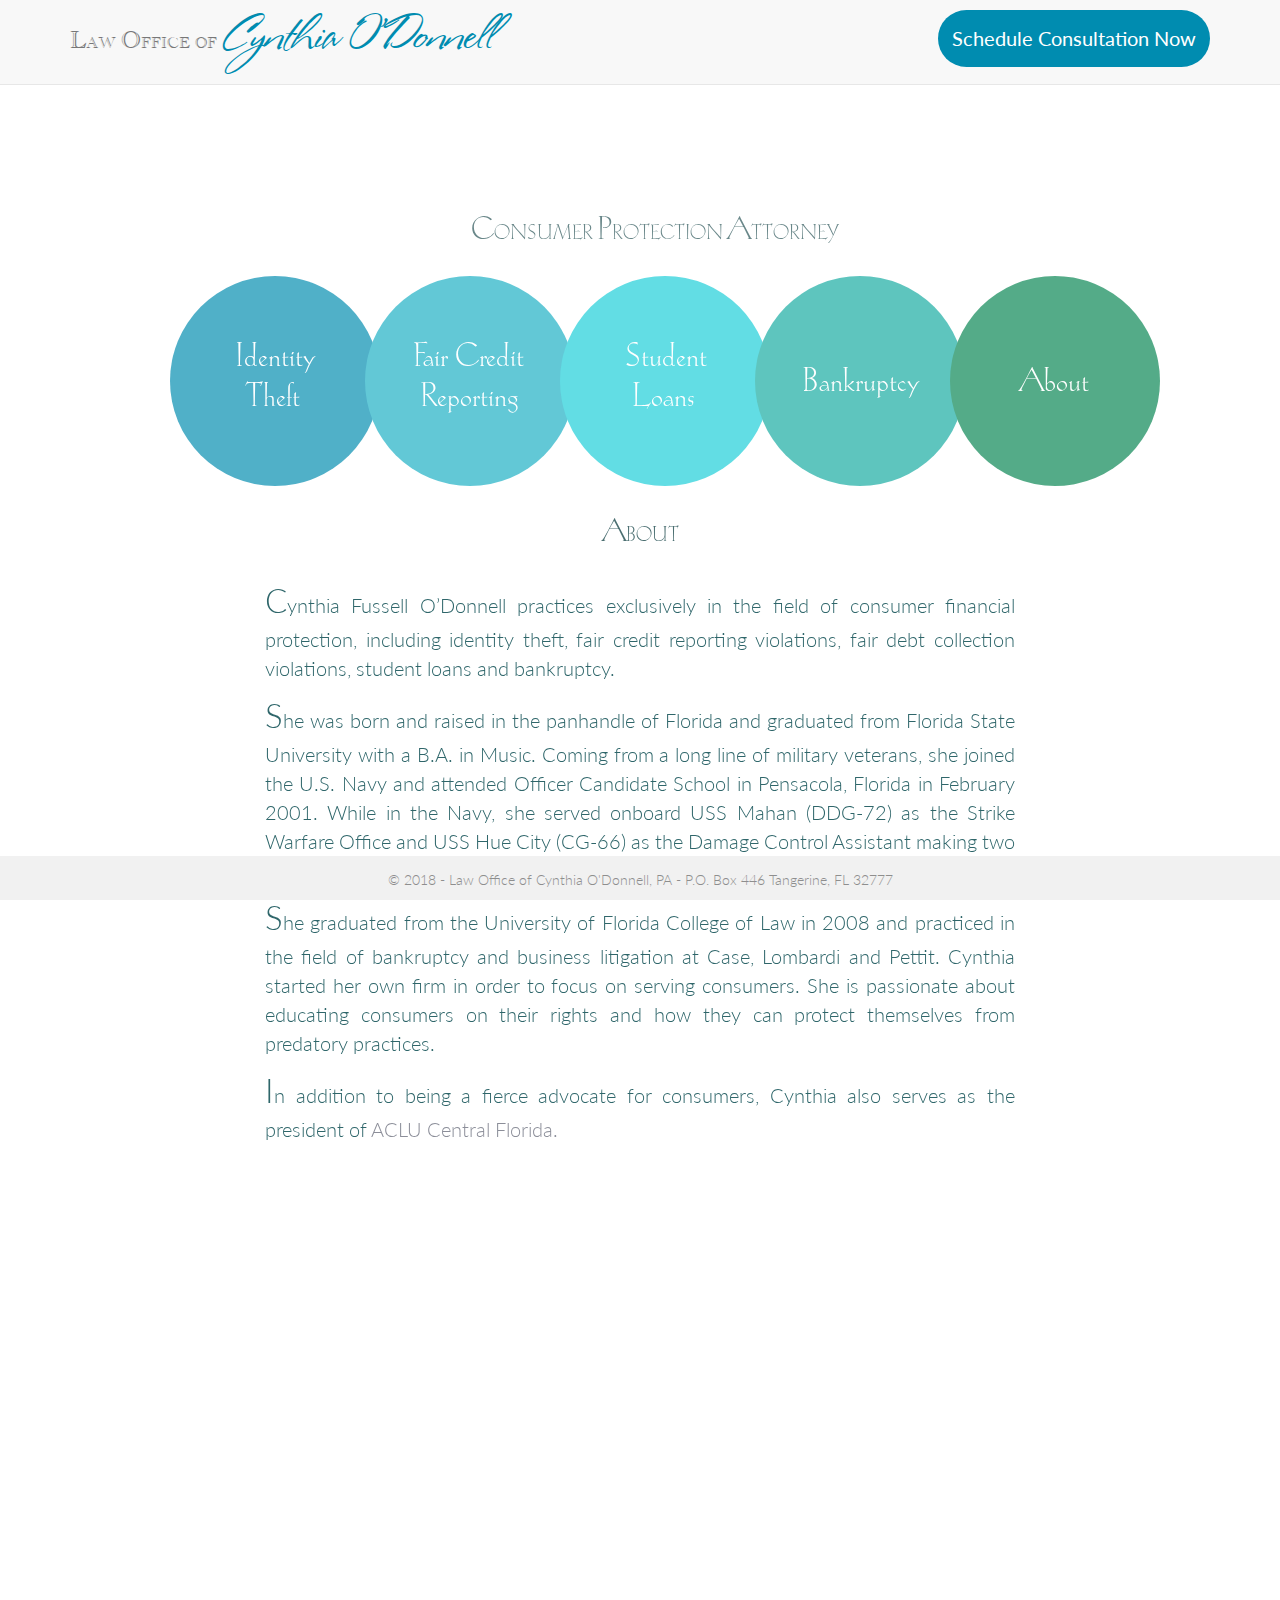
==== about.html @ 40fabce9 "remove centered schedule button on all pages" ====
<!DOCTYPE html>
<html>
  <head>
    <meta charset='utf-8'>
    <meta name='viewport' content='width=device-width, initial-scale=1'>
    <link rel='stylesheet' href='css/bootstrap.min.css'>
    <script src='js/jQuery.js'></script>
    <script src="js/bootstrap.min.js"></script>
    <script src='js/resumeBuilder.js'></script>
    <!--Google font for my name, footer and standard text-->
    <link href='https://fonts.googleapis.com/css?family=Lato:300,400|Montez' rel='stylesheet' type='text/css'>
    <link rel='stylesheet' href='css/style.css' type='text/css'></link>
    <link rel='shortcut icon' href='images/favicon.ico'/>
    <title>Law Office of Cynthia O'Donnell - Consumer Protection Attorney</title>
  </head>
    <body>
<!--HEADER-->

    <!-- Fixed navbar -->

    <nav class="navbar navbar-default navbar-fixed-top navbar-height">
      <div class="container">
        <div class="navbar-header">
          <button type="button" class="navbar-toggle collapsed" data-toggle="collapse" data-target="#navbar" aria-expanded="false" aria-controls="navbar">
            <span class="sr-only">Toggle navigation</span>
            <span class="icon-bar"></span>
            <span class="icon-bar"></span>
            <span class="icon-bar"></span>
          </button>
          <a class="navbar-brand" href="./index.html">
            <div class="logo">
            <p><span class="lawOffice"><span class="first">L</span>aw <span class="first">O</span>ffice of </span> <span class="name analgous-color"> Cynthia O'Donnell</span></p>
            </div>
          </a>
        </div>
        <!-- <div id="navbar" class="navbar-collapse collapse">
          <ul class="nav navbar-nav navbar-right">
            <li class="dropdown"><a class="dropdown-toggle" data-toggle="dropdown">Practice Areas
              <span class="caret"></span></a>
              <ul class="dropdown-menu">
                <li><a href="./identity.html">Identity Theft</a></li>
                <li><a href="./fcra.html">Fair Credit Reporting</a></li>
                <li><a href="./student.html">Student Loans</a></li>
                <li><a href="./bankruptcy.html">Bankruptcy</a></li>
              </ul>
            </li>
            <li><a href="./faq.html">FAQ</a></li>
            <li><a href="./about.html">About</a></li>
          </ul>
        </div> --><!--/.nav-collapse -->
                <a href="./contact.html"><button id="contact-btn" class="btn">Schedule Consultation Now</button></a>
      </div>
    </nav>
<!-- FCRA -->
      <div id="about" class="container main hidden">
        <div class="text-center">

<!--Home view-->
      <div id="home" class='main text-center hidden'>
        <div class="container">
          <h4 class="contrasting1-color caps"><span class="first">C</span>onsumer <span class="first">P</span>rotection <span class="first">A</span>ttorney</h4>
        </div>
        <div class="container spacer"></div>

<!-- Large Circles -->

        <div id="large-circles" class="container svg-container">
          <ul class='svg'>
            <li>
              <a href="./identity.html"><svg id="first-circle" class="primary" width="210" height="210">
                <circle cx="105" cy="105" r="105"></circle>
                <text x="65" y="90" width="300" height="150">Identity</text>
                <text x="75" y="130" width="300" height="150">Theft</text>
              </svg></a>
            </li>
            <li>
              <a href="./fcra.html"><svg id="second-circle" class="gray" width="210" height="210">
                <circle cx="105" cy="105" r="105"></circle>
                <text x="48" y="90" width="300" height="150">Fair Credit</text>
                <text x="55" y="130" width="300" height="150">Reporting</text>
              </svg></a>
            </li> 
            <li>
              <a href="./student.html"><svg id="third-circle" class="analgous" width="210" height="210">
                <circle cx="105" cy="105" r="105"></circle>
                <text x="65" y="90" width="300" height="150">Student</text>
                <text x="72" y="130" width="300" height="150">Loans</text>
              </svg></a>
            </li>
            <li>
              <a href="./bankruptcy.html"><svg id="fourth-circle" class="primary" width="210" height="210">
                <circle cx="105" cy="105" r="105"></circle>
                <text x="47" y="115" width="300" height="150">Bankruptcy</text>
              </svg></a>
            </li>
            <li about-circle="About">
              <a href="./about.html"><svg id="fifth-circle" class="primary" width="210" height="210">
                <circle cx="105" cy="105" r="105"></circle>
                <text x="69" y="115" width="300" height="150">About</text>
              </svg></a>
            </li>
          </ul>
        </div>

<!-- Small Circles -->

        <div id="small-circles" class="container svg-container">
          <ul class='svg'>
            <li>
              <a href="./identity.html"><svg id="first-circle" class="primary" width="180" height="180">
                <circle cx="90" cy="90" r="90"></circle>
                <text x="55" y="80" width="300" height="150">Identity</text>
                <text x="65" y="120" width="300" height="150">Theft</text>
              </svg></a>
            </li>
            <li>
              <a href="./fcra.html"><svg id="second-circle" class="gray" width="180" height="180">
                <circle cx="90" cy="90" r="90"></circle>
                <text x="35" y="80" width="300" height="150">Fair Credit</text>
                <text x="40" y="120" width="300" height="150">Reporting</text>
              </svg></a>
            </li> 
            <li>
              <a href="./student.html"><svg id="third-circle" class="analgous" width="180" height="180">
                <circle cx="90" cy="90" r="90"></circle>
                <text x="50" y="80" width="300" height="150">Student</text>
                <text x="60" y="120" width="300" height="150">Loans</text>
              </svg></a>
            </li>
            <li>
              <a href="./bankruptcy.html"><svg id="fourth-circle-circle" class="primary" width="180" height="180">
                <circle cx="90" cy="90" r="90"></circle>
                <text x="32" y="100" width="300" height="150">Bankruptcy</text>
              </svg></a>
            </li>
            <li about-circle="About">
              <a href="./about.html"><svg id="fifth-circle" class="primary" width="180" height="180">
                <circle cx="90" cy="90" r="90"></circle>
                <text x="55" y="100" width="300" height="150">About</text>
              </svg></a>
            </li>
          </ul>
        </div>
      </div>
        <h4 class="contrasting1-color text-center"><span class="first">A</span>bout</h4>
        <div class="container spacer"></div>
        <div class="row">
          <div class="col-md-2"></div>
          <div class="col-md-8 main-font text-justify">
            <p><span class="first">C</span>ynthia Fussell O’Donnell practices exclusively in the field of consumer financial protection, including identity theft, fair credit reporting violations, fair debt collection violations, student loans and bankruptcy. </p>
            <p><span class="first">S</span>he was born and raised in the panhandle of Florida and graduated from Florida State University with a B.A. in Music. Coming from a long line of military veterans, she joined the U.S. Navy and attended Officer Candidate School in Pensacola, Florida in February 2001. While in the Navy, she served onboard USS Mahan (DDG-72) as the Strike Warfare Office and USS Hue City (CG-66) as the Damage Control Assistant making two deployments in support of Operation Enduring Freedom and Operation Iraqi Freedom.</p>
            <p><span class="first">S</span>he graduated from the University of Florida College of Law in 2008 and practiced in the field of  bankruptcy and business litigation at Case, Lombardi and Pettit. Cynthia started her own firm in order to focus on serving consumers.  She is passionate about educating consumers on their rights and how they can protect themselves from predatory practices. </p>
            <p><span class="first">I</span>n addition to being a fierce advocate for consumers, Cynthia also serves as the president of <a href="https://central.aclufl.org/" target="_blank">ACLU Central Florida.
            </p>
          </div>
        </div>
      </div>
      <div class="end-spacer"></div>
<!--FOOTER-->
    <footer id="footer" class="footer text-center">
      <div class="container">
        <p class="text-muted">&copy; 2018 - Law Office of Cynthia O'Donnell, PA - P.O. Box 446 Tangerine, FL 32777</p>
      </div>
    </footer>
  </body>
</html>
---- css/style.css ----
@font-face {
	font-family: "Stephanie Marie";
	src: url('fonts/StephanieMarie.ttf') format('truetype');
}

@font-face {
	font-family: "Parisian";
	src: url('fonts/Parisian.ttf') format('truetype');
}

@font-face {
	font-family: "Kuenstler 165";
	src: url('fonts/Kuenstler165.otf');
}

@font-face {
	font-family: "Academy Engraved";
	src: url('fonts/AcademyEngraved.ttf');
}

.lawOffice {
	font-family: "Academy Engraved";
	text-transform: uppercase;
	font-size: 0.9em;
}
.first {
	font-size: 1.6em;
}

.navbar-height {
	height: 85px;
}

/* General styling */

div.hidden
{
    display: none
}

body {
	font-family: 'Lato', sans-serif;
	font-size: 1.7em;
	font-weight: 300;
	/*color: white;*/
}

.main-font {
	color: #04474c;
	font-size: 1.2em;
}

.name.analgous-color {
	font-family: "Stephanie Marie", Montez;
	display: inline;
	font-size: 2.5em;
	line-height: 1.1;
}

h4.contrasting1-color {
	font-family: "Kuenstler 165";
	color: #265154;
	text-transform: uppercase;
	font-size:1.2em;
}

h3 {
	font-family: "Kuenstler 165";
	color: #265154;
	text-transform: uppercase;
	font-size: 0.9em;
}

h1, h2, a {
	color: #747784;
}

h2 {
	font-size: 2.2em;
}

li {
	display: inline-block;
	list-style : none;
}

text {
	font-size: 2em;
	fill: white;
	font-family: "Kuenstler 165";
}


#student-loans {
	fill: #027390;
}
#small-circles {
	display: none;
}
.navbar.container {
	padding:10px;
}
.primary-color {
	color: #03bbc5;
}
.contrasting-1-color {
	color: #002b2e;
}
.contrasting-2-color {
	color: #646464;
}
.analgous-color {
	color: #008cb0;
}
.muted-color {
	color: #777;
}
#student-loans {
	fill: #027390
}
/* Header */

.logo {
	position: absolute;
	max-width: 50%;
}

#navbar > ul {
	padding-top: 10px;
}

header {
	padding: -5px;
	color: #002b2e;
}

header h4 {
	padding-bottom: 10px;
}

header .row {
	margin-left: 0;
}

#contact-btn {
	font-size: 1.2em; 
	float:right; 
	margin-top:10px; 
	padding: 13px; 
	border-radius: 50px;
}

/* Main */

.main, .page {
	border-top: 80px;
}

.spacer {
	height: 20px;
}
.end-spacer {
	height: 1000px;
}

/* SVGs */

svg {
	display: inline-block;
	/*border: 30px;*/
}

.primary {
	fill: #03bbc5; /* logo */
}

.contrasting-1 {
	fill: #002b2e; /* job */
}

.contrasting-2 {
	fill: #646464; /* links */
}

.analgous {
	fill: #1792ab; /* my name, app names */
}

.muted {
	fill: #999; /* featured */
}

.gray {
	fill: #4b4b4b; /* gray svg */
}

.main {
	margin-top: 100px;
}
.main ul li{
	margin-left: -20px;
}

#first-circle {
	fill: #008cb0;
}

#second-circle {
	fill: #1bb0c5;
}

#third-circle {

	fill: #1bced8;
}

#fourth-circle {
	
	fill: #16aba2;
}

#fifth-circle {
	fill: #088652;
}

#first-circle:hover {
	fill: #8A8A8A;
}

#second-circle:hover {
	fill: #8A8A8A;
}

#third-circle:hover {
	fill: #8A8A8A;
}

#fourth-circle:hover {
	fill: #8A8A8A;
}

#fifth-circle:hover {
	fill: #8A8A8A;
}

.oC::before {
	margin-bottom: 0;
	padding-bottom: 0;
}
.oC {
	padding: 5px 5px 0 5px;
}

.heading {
	border-bottom: 2px solid #eee;
}

/* Footer */

#footer {
   font-size: .8em;
   position:fixed;
   left:0px;
   bottom:0px;
   width:100%;
   background:#eee;
}

footer {
	padding-top: 15px;
	color: black;
	clear: both;
}

button {
	color: white;
	background-color: #008cb0;
	border: #eee;
	font-size: 1.5em;
}

.btn:hover {
	background-color: #26B2D6;
	color: white;
}

.btn:focus {
	outline: none;
}

ul.dropdown-menu > li {
	display: block;
	background-color: #f8f8f8 75%;
    width:170px;
}
li.dropdown {
	background-color: #f8f8f8;
    border-color: #e7e7e7;
	width:170px;
}
ul.nav.navbar-nav > li {
	background-color: #f8f8f8;
    width: 170px;
}

/* Media Queries */

@media screen and (max-width: 1200px) {
	.programming-col h1 {
		font-size: 3em;
	}
}

@media screen and (max-width: 1000px) {
	#large-circles {
		display: none;
	}
	#small-circles {
		display: block;
	}
}

@media screen and (max-width: 880px) {
	.lawOffice {
		font-size: 0.7em;
	}
	.first {
		font-size: 1.2em;
	}

	.navbar-height {
		height: 75px;
	}
	.name.analgous-color {
		font-size: 2.1em;
	}
	.logo {
		max-width: 75%;
	}
	h4.contrasting1-color {
		font-size:1em;
	}
}

@media screen and (max-width: 460px){
	.lawOffice {
		font-size: 0.6em;
	}
	.first {
		font-size: 1.1em;
	}
	.name.analgous-color {
		font-size: 1.9em;
	}
}

@media screen and (max-width: 420px){
	.name.analgous-color {
		font-size: 1.5em;
	}
}

@media screen and (max-width: 1000px) {
	.main ul li{
		margin-bottom: -20px;
	}
	.contact-list {
		text-align: center;
	}
}
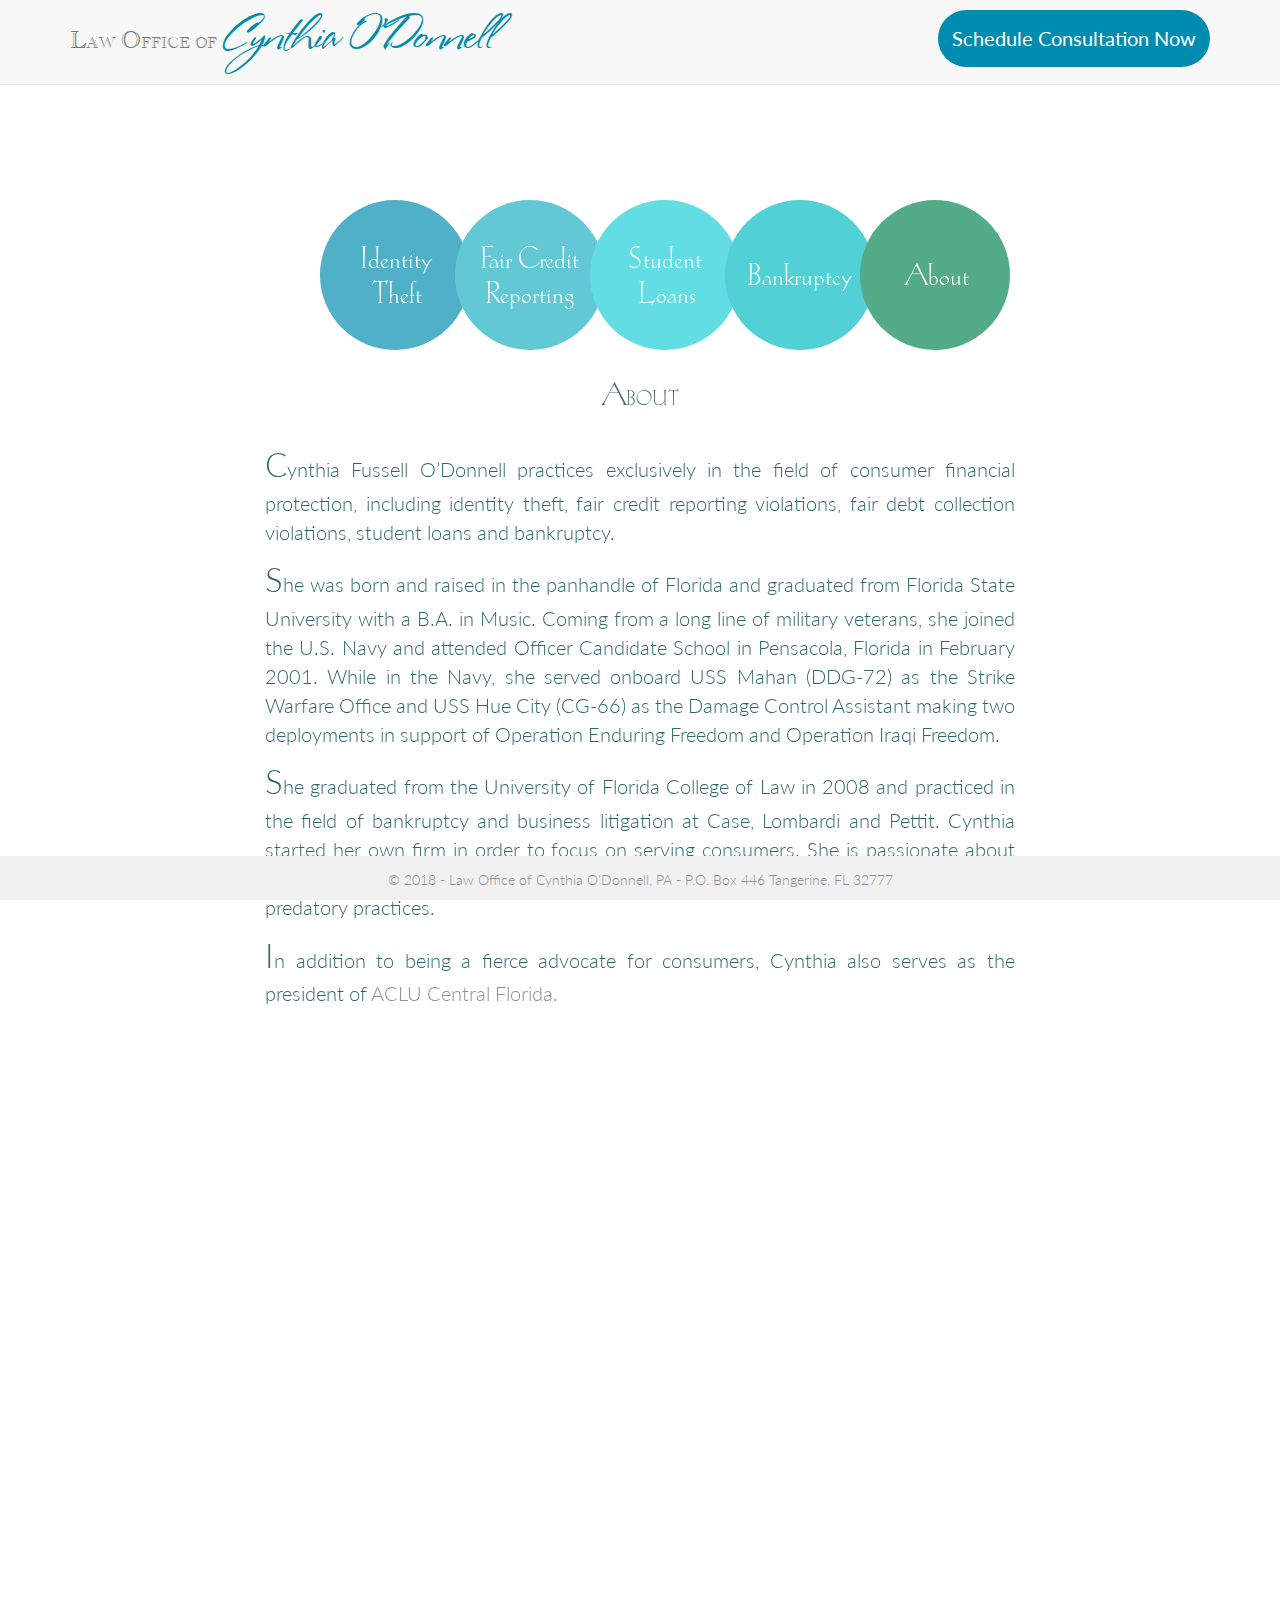
==== commit 8ae0715f: "resize circles on secondary pages" ====
--- a/about.html
+++ b/about.html
@@ -57,46 +57,40 @@
 
 <!--Home view-->
       <div id="home" class='main text-center hidden'>
-        <div class="container">
-          <h4 class="contrasting1-color caps"><span class="first">C</span>onsumer <span class="first">P</span>rotection <span class="first">A</span>ttorney</h4>
-        </div>
-        <div class="container spacer"></div>
-
 <!-- Large Circles -->
-
         <div id="large-circles" class="container svg-container">
           <ul class='svg'>
             <li>
-              <a href="./identity.html"><svg id="first-circle" class="primary" width="210" height="210">
-                <circle cx="105" cy="105" r="105"></circle>
-                <text x="65" y="90" width="300" height="150">Identity</text>
-                <text x="75" y="130" width="300" height="150">Theft</text>
+              <a href="./identity.html"><svg id="first-circle" class="primary" width="150" height="150">
+                <circle cx="75" cy="75" r="75"></circle>
+                <text class="smallCircles" x="40" y="68">Identity</text>
+                <text class="smallCircles" x="52" y="103">Theft</text>
               </svg></a>
             </li>
             <li>
-              <a href="./fcra.html"><svg id="second-circle" class="gray" width="210" height="210">
-                <circle cx="105" cy="105" r="105"></circle>
-                <text x="48" y="90" width="300" height="150">Fair Credit</text>
-                <text x="55" y="130" width="300" height="150">Reporting</text>
+              <a href="./fcra.html"><svg id="second-circle" class="gray" width="150" height="150">
+                <circle cx="75" cy="75" r="75"></circle>
+                <text class="smallCircles" x="25" y="68">Fair Credit</text>
+                <text class="smallCircles" x="30" y="103">Reporting</text>
               </svg></a>
             </li> 
             <li>
-              <a href="./student.html"><svg id="third-circle" class="analgous" width="210" height="210">
-                <circle cx="105" cy="105" r="105"></circle>
-                <text x="65" y="90" width="300" height="150">Student</text>
-                <text x="72" y="130" width="300" height="150">Loans</text>
+              <a href="./student.html"><svg id="third-circle" class="analgous" width="150" height="150">
+                <circle cx="75" cy="75" r="75"></circle>
+                <text class="smallCircles" x="38" y=68 width="300" height="150">Student</text>
+                <text class="smallCircles" x="48" y="103" width="300" height="150">Loans</text>
               </svg></a>
             </li>
             <li>
-              <a href="./bankruptcy.html"><svg id="fourth-circle" class="primary" width="210" height="210">
-                <circle cx="105" cy="105" r="105"></circle>
-                <text x="47" y="115" width="300" height="150">Bankruptcy</text>
+              <a href="./bankruptcy.html"><svg id="fourth-circle-circle" class="primary" width="150" height="150">
+                <circle cx="75" cy="75" r="75"></circle>
+                <text class="smallCircles" x="22" y="85">Bankruptcy</text>
               </svg></a>
             </li>
             <li about-circle="About">
-              <a href="./about.html"><svg id="fifth-circle" class="primary" width="210" height="210">
-                <circle cx="105" cy="105" r="105"></circle>
-                <text x="69" y="115" width="300" height="150">About</text>
+              <a href="./about.html"><svg id="fifth-circle" class="primary" width="150" height="150">
+                <circle cx="75" cy="75" r="75"></circle>
+                <text class="smallCircles" x="45" y="85">About</text>
               </svg></a>
             </li>
           </ul>
@@ -107,36 +101,36 @@
         <div id="small-circles" class="container svg-container">
           <ul class='svg'>
             <li>
-              <a href="./identity.html"><svg id="first-circle" class="primary" width="180" height="180">
-                <circle cx="90" cy="90" r="90"></circle>
-                <text x="55" y="80" width="300" height="150">Identity</text>
-                <text x="65" y="120" width="300" height="150">Theft</text>
+              <a href="./identity.html"><svg id="first-circle" class="primary" width="150" height="150">
+                <circle cx="75" cy="75" r="75"></circle>
+                <text class="smallCircles" x="40" y="68">Identity</text>
+                <text class="smallCircles" x="52" y="103">Theft</text>
               </svg></a>
             </li>
             <li>
-              <a href="./fcra.html"><svg id="second-circle" class="gray" width="180" height="180">
-                <circle cx="90" cy="90" r="90"></circle>
-                <text x="35" y="80" width="300" height="150">Fair Credit</text>
-                <text x="40" y="120" width="300" height="150">Reporting</text>
+              <a href="./fcra.html"><svg id="second-circle" class="gray" width="150" height="150">
+                <circle cx="75" cy="75" r="75"></circle>
+                <text class="smallCircles" x="25" y="68">Fair Credit</text>
+                <text class="smallCircles" x="30" y="103">Reporting</text>
               </svg></a>
             </li> 
             <li>
-              <a href="./student.html"><svg id="third-circle" class="analgous" width="180" height="180">
-                <circle cx="90" cy="90" r="90"></circle>
-                <text x="50" y="80" width="300" height="150">Student</text>
-                <text x="60" y="120" width="300" height="150">Loans</text>
+              <a href="./student.html"><svg id="third-circle" class="analgous" width="150" height="150">
+                <circle cx="75" cy="75" r="75"></circle>
+                <text class="smallCircles" x="38" y=68 width="300" height="150">Student</text>
+                <text class="smallCircles" x="48" y="103" width="300" height="150">Loans</text>
               </svg></a>
             </li>
             <li>
-              <a href="./bankruptcy.html"><svg id="fourth-circle-circle" class="primary" width="180" height="180">
-                <circle cx="90" cy="90" r="90"></circle>
-                <text x="32" y="100" width="300" height="150">Bankruptcy</text>
+              <a href="./bankruptcy.html"><svg id="fourth-circle-circle" class="primary" width="150" height="150">
+                <circle cx="75" cy="75" r="75"></circle>
+                <text class="smallCircles" x="22" y="85">Bankruptcy</text>
               </svg></a>
             </li>
             <li about-circle="About">
-              <a href="./about.html"><svg id="fifth-circle" class="primary" width="180" height="180">
-                <circle cx="90" cy="90" r="90"></circle>
-                <text x="55" y="100" width="300" height="150">About</text>
+              <a href="./about.html"><svg id="fifth-circle" class="primary" width="150" height="150">
+                <circle cx="75" cy="75" r="75"></circle>
+                <text class="smallCircles" x="45" y="85">About</text>
               </svg></a>
             </li>
           </ul>
--- a/css/style.css
+++ b/css/style.css
@@ -88,6 +88,10 @@
 	font-size: 2em;
 	fill: white;
 	font-family: "Kuenstler 165";
+}
+
+text.smallCircles {
+	font-size: 1.8em;
 }
 
 
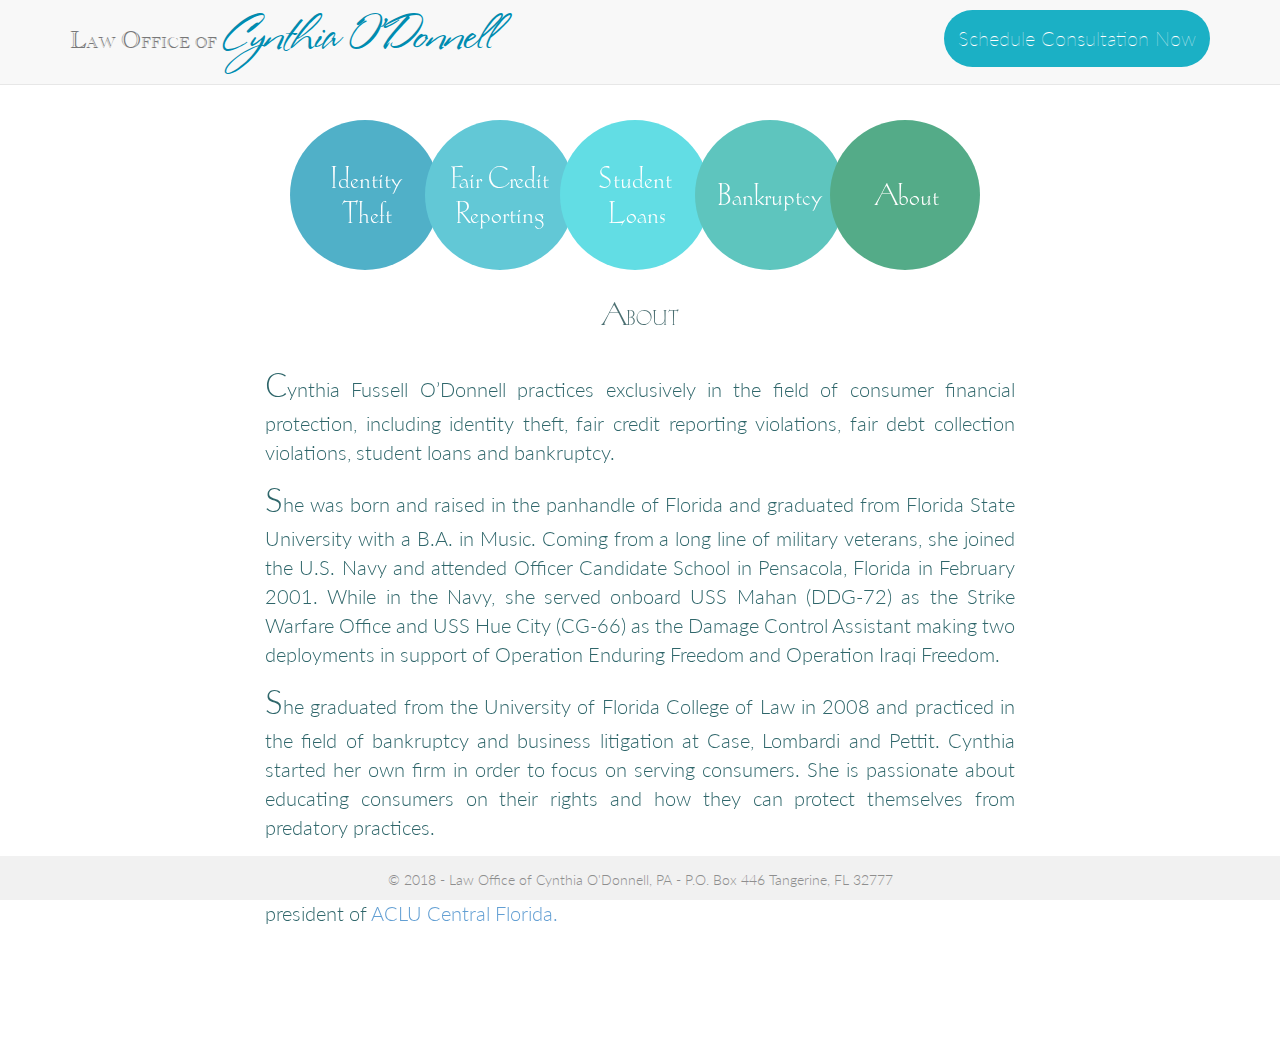
==== commit c8b5aa9e: "refactor css and add small screen consultation button" ====
--- a/about.html
+++ b/about.html
@@ -21,34 +21,13 @@
     <nav class="navbar navbar-default navbar-fixed-top navbar-height">
       <div class="container">
         <div class="navbar-header">
-          <button type="button" class="navbar-toggle collapsed" data-toggle="collapse" data-target="#navbar" aria-expanded="false" aria-controls="navbar">
-            <span class="sr-only">Toggle navigation</span>
-            <span class="icon-bar"></span>
-            <span class="icon-bar"></span>
-            <span class="icon-bar"></span>
-          </button>
           <a class="navbar-brand" href="./index.html">
             <div class="logo">
-            <p><span class="lawOffice"><span class="first">L</span>aw <span class="first">O</span>ffice of </span> <span class="name analgous-color"> Cynthia O'Donnell</span></p>
+            <p><span class="lawOffice"><span class="first">L</span>aw <span class="first">O</span>ffice of </span> <span class="name"> Cynthia O'Donnell</span></p>
             </div>
           </a>
         </div>
-        <!-- <div id="navbar" class="navbar-collapse collapse">
-          <ul class="nav navbar-nav navbar-right">
-            <li class="dropdown"><a class="dropdown-toggle" data-toggle="dropdown">Practice Areas
-              <span class="caret"></span></a>
-              <ul class="dropdown-menu">
-                <li><a href="./identity.html">Identity Theft</a></li>
-                <li><a href="./fcra.html">Fair Credit Reporting</a></li>
-                <li><a href="./student.html">Student Loans</a></li>
-                <li><a href="./bankruptcy.html">Bankruptcy</a></li>
-              </ul>
-            </li>
-            <li><a href="./faq.html">FAQ</a></li>
-            <li><a href="./about.html">About</a></li>
-          </ul>
-        </div> --><!--/.nav-collapse -->
-                <a href="./contact.html"><button id="contact-btn" class="btn">Schedule Consultation Now</button></a>
+        <a href="./contact.html"><button id="contact-btn" class="btn">Schedule Consultation Now</button></a>
       </div>
     </nav>
 <!-- FCRA -->
@@ -58,7 +37,8 @@
 <!--Home view-->
       <div id="home" class='main text-center hidden'>
 <!-- Large Circles -->
-        <div id="large-circles" class="container svg-container">
+        <a href="./contact.html"><button id="small-contact" class="btn">Schedule Consultation Now</button></a>
+        <div id="large-circles" class="container svg-container secondary-page-circles">
           <ul class='svg'>
             <li>
               <a href="./identity.html"><svg id="first-circle" class="primary" width="150" height="150">
@@ -82,7 +62,7 @@
               </svg></a>
             </li>
             <li>
-              <a href="./bankruptcy.html"><svg id="fourth-circle-circle" class="primary" width="150" height="150">
+              <a href="./bankruptcy.html"><svg id="fourth-circle" class="primary" width="150" height="150">
                 <circle cx="75" cy="75" r="75"></circle>
                 <text class="smallCircles" x="22" y="85">Bankruptcy</text>
               </svg></a>
@@ -100,7 +80,7 @@
 
         <div id="small-circles" class="container svg-container">
           <ul class='svg'>
-            <li>
+            <li class="">
               <a href="./identity.html"><svg id="first-circle" class="primary" width="150" height="150">
                 <circle cx="75" cy="75" r="75"></circle>
                 <text class="smallCircles" x="40" y="68">Identity</text>
@@ -122,7 +102,7 @@
               </svg></a>
             </li>
             <li>
-              <a href="./bankruptcy.html"><svg id="fourth-circle-circle" class="primary" width="150" height="150">
+              <a href="./bankruptcy.html"><svg id="fourth-circle" class="primary" width="150" height="150">
                 <circle cx="75" cy="75" r="75"></circle>
                 <text class="smallCircles" x="22" y="85">Bankruptcy</text>
               </svg></a>
--- a/css/style.css
+++ b/css/style.css
@@ -1,3 +1,5 @@
+/* Fonts */
+
 @font-face {
 	font-family: "Stephanie Marie";
 	src: url('fonts/StephanieMarie.ttf') format('truetype');
@@ -18,192 +20,147 @@
 	src: url('fonts/AcademyEngraved.ttf');
 }
 
-.lawOffice {
-	font-family: "Academy Engraved";
-	text-transform: uppercase;
-	font-size: 0.9em;
-}
-.first {
-	font-size: 1.6em;
-}
+/* Nav Bar */
 
 .navbar-height {
 	height: 85px;
 }
 
-/* General styling */
-
-div.hidden
-{
-    display: none
-}
-
-body {
-	font-family: 'Lato', sans-serif;
-	font-size: 1.7em;
-	font-weight: 300;
-	/*color: white;*/
-}
-
-.main-font {
-	color: #04474c;
-	font-size: 1.2em;
-}
-
-.name.analgous-color {
-	font-family: "Stephanie Marie", Montez;
-	display: inline;
-	font-size: 2.5em;
-	line-height: 1.1;
-}
-
-h4.contrasting1-color {
-	font-family: "Kuenstler 165";
-	color: #265154;
-	text-transform: uppercase;
-	font-size:1.2em;
-}
-
-h3 {
-	font-family: "Kuenstler 165";
-	color: #265154;
-	text-transform: uppercase;
-	font-size: 0.9em;
-}
-
-h1, h2, a {
-	color: #747784;
-}
-
-h2 {
-	font-size: 2.2em;
-}
-
-li {
-	display: inline-block;
-	list-style : none;
-}
-
-text {
-	font-size: 2em;
-	fill: white;
-	font-family: "Kuenstler 165";
-}
-
-text.smallCircles {
-	font-size: 1.8em;
-}
-
-
-#student-loans {
-	fill: #027390;
-}
-#small-circles {
-	display: none;
-}
 .navbar.container {
 	padding:10px;
 }
-.primary-color {
-	color: #03bbc5;
-}
-.contrasting-1-color {
-	color: #002b2e;
-}
-.contrasting-2-color {
-	color: #646464;
-}
-.analgous-color {
-	color: #008cb0;
-}
-.muted-color {
-	color: #777;
-}
-#student-loans {
-	fill: #027390
-}
-/* Header */
-
-.logo {
-	position: absolute;
-	max-width: 50%;
-}
-
-#navbar > ul {
-	padding-top: 10px;
-}
-
-header {
-	padding: -5px;
-	color: #002b2e;
-}
-
-header h4 {
-	padding-bottom: 10px;
-}
-
-header .row {
-	margin-left: 0;
-}
-
+
+	/* Contact Button */
 #contact-btn {
 	font-size: 1.2em; 
 	float:right; 
 	margin-top:10px; 
 	padding: 13px; 
 	border-radius: 50px;
-}
-
-/* Main */
-
-.main, .page {
-	border-top: 80px;
-}
-
-.spacer {
-	height: 20px;
-}
-.end-spacer {
-	height: 1000px;
-}
-
-/* SVGs */
+	font-weight: 100;
+	background-color: #1bb0c5;
+}
+
+#contact-btn:hover {
+	background-color: #1bced8
+}
+
+.logo {
+	position: absolute;
+	max-width: 50%;
+}
+
+header {
+	padding: -5px;
+	color: #002b2e;
+}
+
+header h4 {
+	padding-bottom: 10px;
+}
+
+header.row {
+	margin-left: 0;
+}
+
+
+/* Work on this: color, size, font, padding, margin */
+
+#small-contact {
+	display: none;
+}
+
+
+
+
+
+	/* Logo */
+
+.lawOffice {
+	font-family: "Academy Engraved";
+	text-transform: uppercase;
+	font-size: 0.9em;
+}
+
+.name {
+	font-family: "Stephanie Marie", Montez;
+	display: inline;
+	font-size: 2.5em;
+	line-height: 1.1;
+	color: #008cb0;
+}
+
+/* General Styles */
+
+body {
+	font-family: 'Lato', sans-serif;
+	font-size: 1.7em;
+	font-weight: 300;
+}
+
+.main-font {
+	color: #04474c;
+	font-size: 1.2em;
+}
+
+.first {
+	font-size: 1.6em;
+}
+
+h1, h2, h3, h4, h4, h6 {
+	font-family: "Kuenstler 165";
+	color: #265154;
+	text-transform: uppercase;
+}
+h4 {
+	font-size:1.2em;
+}
+
+h3 {
+	font-size: 0.9em;
+}
+
+h2 {
+	font-size: 2.2em;
+}
+
+/* Fade In Effects */
+
+div.hidden
+{
+	display: none
+}
+
+#small-circles {
+	display: none;
+}
+
+/* Circles */
 
 svg {
 	display: inline-block;
 	/*border: 30px;*/
 }
 
-.primary {
-	fill: #03bbc5; /* logo */
-}
-
-.contrasting-1 {
-	fill: #002b2e; /* job */
-}
-
-.contrasting-2 {
-	fill: #646464; /* links */
-}
-
-.analgous {
-	fill: #1792ab; /* my name, app names */
-}
-
-.muted {
-	fill: #999; /* featured */
-}
-
-.gray {
-	fill: #4b4b4b; /* gray svg */
-}
-
-.main {
-	margin-top: 100px;
-}
-.main ul li{
-	margin-left: -20px;
-}
+.secondary-page-circles {
+	margin-left: -30px;
+}
+
+li {
+	display: inline-block;
+	list-style : none;
+}
+
+text {
+	font-size: 2em;
+	fill: white;
+	font-family: "Kuenstler 165";
+}
+
+text.smallCircles {
+	font-size: 1.8em;
+}
+	/* Fill Colors */
 
 #first-circle {
 	fill: #008cb0;
@@ -227,36 +184,26 @@
 	fill: #088652;
 }
 
-#first-circle:hover {
+#first-circle:hover, #second-circle:hover, #third-circle:hover, #fourth-circle:hover, #fifth-circle:hover {
 	fill: #8A8A8A;
 }
 
-#second-circle:hover {
-	fill: #8A8A8A;
-}
-
-#third-circle:hover {
-	fill: #8A8A8A;
-}
-
-#fourth-circle:hover {
-	fill: #8A8A8A;
-}
-
-#fifth-circle:hover {
-	fill: #8A8A8A;
-}
-
-.oC::before {
-	margin-bottom: 0;
-	padding-bottom: 0;
-}
-.oC {
-	padding: 5px 5px 0 5px;
-}
-
-.heading {
-	border-bottom: 2px solid #eee;
+/* Body */
+
+.home-main, .main, .page {
+	border-top: 80px;
+}
+.spacer {
+	height: 20px;
+}
+.end-spacer {
+	height: 100px;
+}
+.main {
+	margin-top: 60px;
+}
+.main ul li{
+	margin-left: -20px;
 }
 
 /* Footer */
@@ -283,30 +230,6 @@
 	font-size: 1.5em;
 }
 
-.btn:hover {
-	background-color: #26B2D6;
-	color: white;
-}
-
-.btn:focus {
-	outline: none;
-}
-
-ul.dropdown-menu > li {
-	display: block;
-	background-color: #f8f8f8 75%;
-    width:170px;
-}
-li.dropdown {
-	background-color: #f8f8f8;
-    border-color: #e7e7e7;
-	width:170px;
-}
-ul.nav.navbar-nav > li {
-	background-color: #f8f8f8;
-    width: 170px;
-}
-
 /* Media Queries */
 
 @media screen and (max-width: 1200px) {
@@ -324,6 +247,15 @@
 	}
 }
 
+@media screen and (max-width: 1000px) {
+	.main ul li{
+		margin-bottom: -20px;
+	}
+	.contact-list {
+		text-align: center;
+	}
+}
+
 @media screen and (max-width: 880px) {
 	.lawOffice {
 		font-size: 0.7em;
@@ -335,14 +267,31 @@
 	.navbar-height {
 		height: 75px;
 	}
-	.name.analgous-color {
+	.name {
 		font-size: 2.1em;
 	}
 	.logo {
-		max-width: 75%;
+		max-width: 100%;
 	}
 	h4.contrasting1-color {
 		font-size:1em;
+	}
+	#contact-btn {
+		font-size:1.1em;
+		margin-top:8px;
+		padding: 10px;
+	}
+}
+
+@media screen and (max-width: 770px){
+	.logo {
+		float:left;
+	}
+	#contact-btn {
+		display:none;
+	}
+	#small-contact {
+		display: inline-block;
 	}
 }
 
@@ -353,22 +302,13 @@
 	.first {
 		font-size: 1.1em;
 	}
-	.name.analgous-color {
+	.name {
 		font-size: 1.9em;
 	}
 }
 
 @media screen and (max-width: 420px){
-	.name.analgous-color {
+	.name {
 		font-size: 1.5em;
 	}
 }
-
-@media screen and (max-width: 1000px) {
-	.main ul li{
-		margin-bottom: -20px;
-	}
-	.contact-list {
-		text-align: center;
-	}
-}
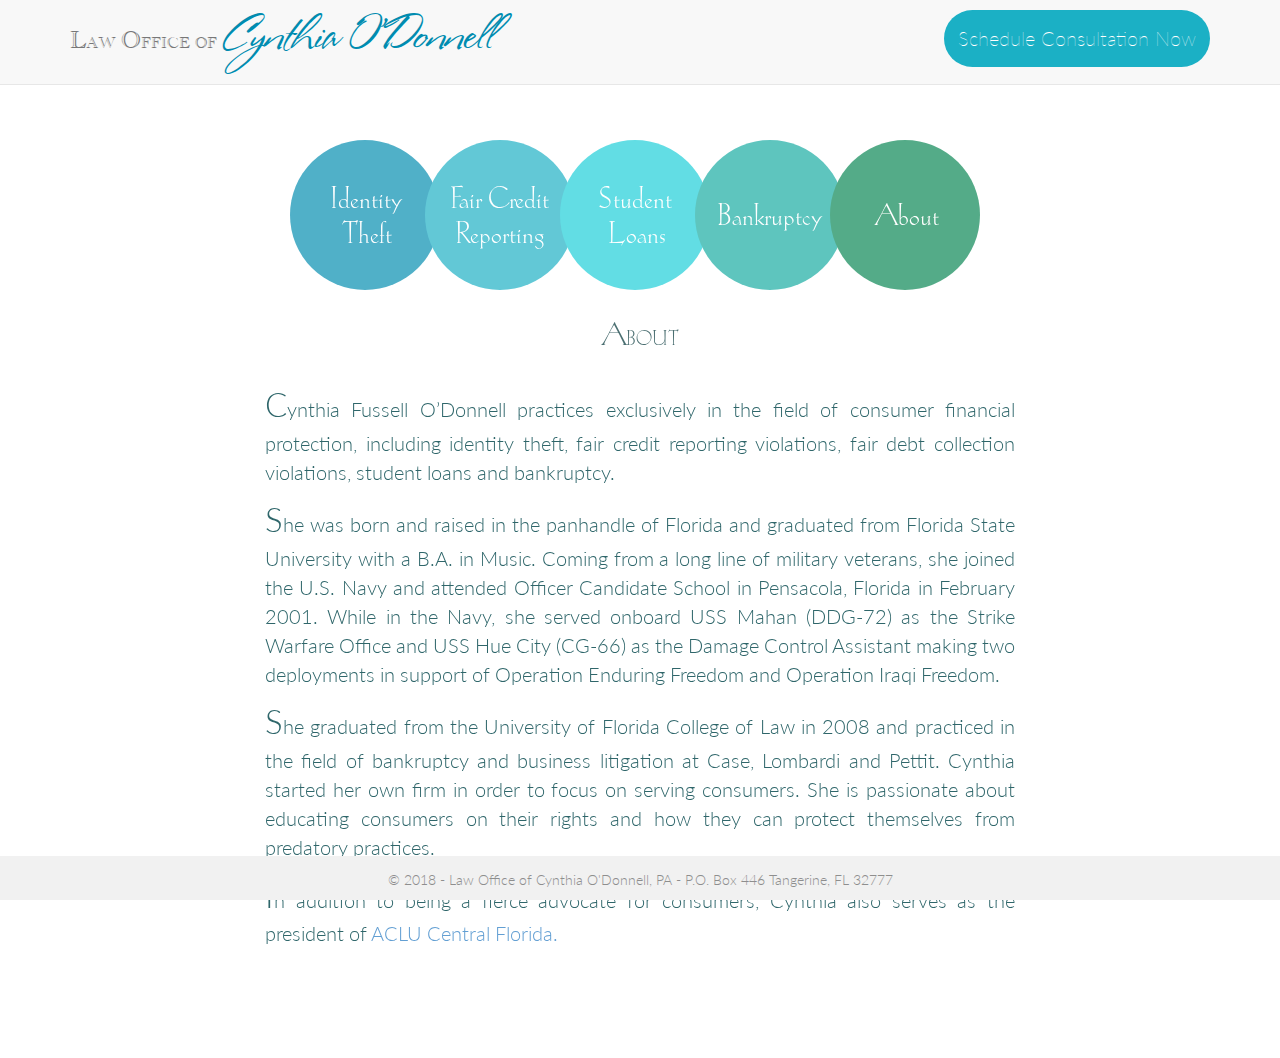
==== commit 36e746f4: "fix schedule cosult buttton on smaller screens" ====
--- a/about.html
+++ b/about.html
@@ -38,6 +38,7 @@
       <div id="home" class='main text-center hidden'>
 <!-- Large Circles -->
         <a href="./contact.html"><button id="small-contact" class="btn">Schedule Consultation Now</button></a>
+          <div class="spacer"></div>
         <div id="large-circles" class="container svg-container secondary-page-circles">
           <ul class='svg'>
             <li>
--- a/css/style.css
+++ b/css/style.css
@@ -68,11 +68,13 @@
 
 #small-contact {
 	display: none;
-}
-
-
-
-
+	font-size: 1.2em; 
+	margin-top:10px; 
+	padding: 13px; 
+	border-radius: 50px;
+	font-weight: 100;
+	background-color: #1bb0c5;
+}
 
 	/* Logo */
 
@@ -258,17 +260,17 @@
 
 @media screen and (max-width: 880px) {
 	.lawOffice {
-		font-size: 0.7em;
+		font-size: 1em;
 	}
 	.first {
-		font-size: 1.2em;
+		font-size: 1.4em;
 	}
 
 	.navbar-height {
 		height: 75px;
 	}
 	.name {
-		font-size: 2.1em;
+		font-size: 2.5em;
 	}
 	.logo {
 		max-width: 100%;
@@ -295,20 +297,31 @@
 	}
 }
 
+@media screen and (max-width: 500px) {
+	.name {
+		font-size: 2.2em;
+	}
+}
+
 @media screen and (max-width: 460px){
 	.lawOffice {
-		font-size: 0.6em;
+		font-size: 0.8em;
 	}
 	.first {
-		font-size: 1.1em;
-	}
-	.name {
-		font-size: 1.9em;
+		font-size: 1.3em;
+	}
+	.name {
+		font-size: 2.2em;
 	}
 }
 
 @media screen and (max-width: 420px){
 	.name {
-		font-size: 1.5em;
-	}
-}
+		font-size: 2em;
+	}
+}
+@media screen and (max-width: 390px){
+	.name {
+		font-size: 1.8em;
+	}
+}
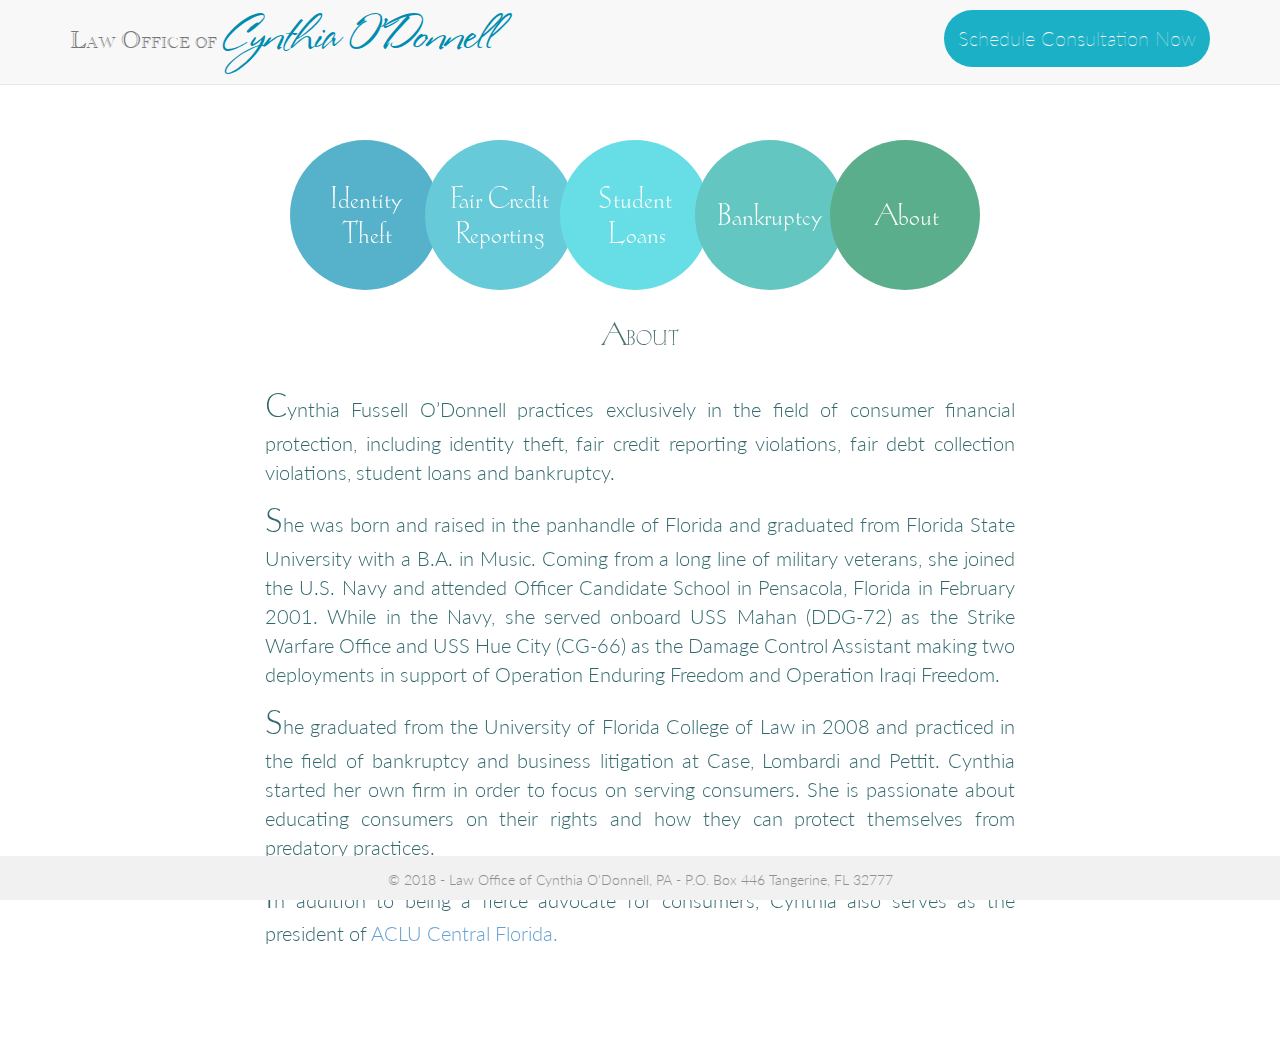
==== commit 9b7897c1: "fix circle colors and small consultation button" ====
--- a/about.html
+++ b/about.html
@@ -42,7 +42,7 @@
         <div id="large-circles" class="container svg-container secondary-page-circles">
           <ul class='svg'>
             <li>
-              <a href="./identity.html"><svg id="first-circle" class="primary" width="150" height="150">
+              <a href="./identity.html"><svg id="first-circle" fill="#008cb0" width="150" height="150">
                 <circle cx="75" cy="75" r="75"></circle>
                 <text class="smallCircles" x="40" y="68">Identity</text>
                 <text class="smallCircles" x="52" y="103">Theft</text>
@@ -58,18 +58,18 @@
             <li>
               <a href="./student.html"><svg id="third-circle" class="analgous" width="150" height="150">
                 <circle cx="75" cy="75" r="75"></circle>
-                <text class="smallCircles" x="38" y=68 width="300" height="150">Student</text>
-                <text class="smallCircles" x="48" y="103" width="300" height="150">Loans</text>
+                <text class="smallCircles" x="38" y="68">Student</text>
+                <text class="smallCircles" x="48" y="103">Loans</text>
               </svg></a>
             </li>
             <li>
-              <a href="./bankruptcy.html"><svg id="fourth-circle" class="primary" width="150" height="150">
+              <a href="./bankruptcy.html"><svg id="fourth-circle" width="150" height="150">
                 <circle cx="75" cy="75" r="75"></circle>
                 <text class="smallCircles" x="22" y="85">Bankruptcy</text>
               </svg></a>
             </li>
             <li about-circle="About">
-              <a href="./about.html"><svg id="fifth-circle" class="primary" width="150" height="150">
+              <a href="./about.html"><svg id="fifth-circle" width="150" height="150">
                 <circle cx="75" cy="75" r="75"></circle>
                 <text class="smallCircles" x="45" y="85">About</text>
               </svg></a>
@@ -81,37 +81,37 @@
 
         <div id="small-circles" class="container svg-container">
           <ul class='svg'>
-            <li class="">
-              <a href="./identity.html"><svg id="first-circle" class="primary" width="150" height="150">
-                <circle cx="75" cy="75" r="75"></circle>
-                <text class="smallCircles" x="40" y="68">Identity</text>
-                <text class="smallCircles" x="52" y="103">Theft</text>
+            <li>
+              <a href="./identity.html"><svg id="first-circle" fill="#008cb0" width="130" height="130">
+                <circle cx="65" cy="65" r="65"></circle>
+                <text class="verySmall" x="32" y="58">Identity</text>
+                <text class="verySmall" x="44" y="88">Theft</text>
               </svg></a>
             </li>
             <li>
-              <a href="./fcra.html"><svg id="second-circle" class="gray" width="150" height="150">
-                <circle cx="75" cy="75" r="75"></circle>
-                <text class="smallCircles" x="25" y="68">Fair Credit</text>
-                <text class="smallCircles" x="30" y="103">Reporting</text>
+              <a href="./fcra.html"><svg id="second-circle" class="gray" width="130" height="130">
+                <circle cx="65" cy="65" r="65"></circle>
+                <text class="verySmall" x="17" y="58">Fair Credit</text>
+                <text class="verySmall" x="22" y="88">Reporting</text>
               </svg></a>
             </li> 
             <li>
-              <a href="./student.html"><svg id="third-circle" class="analgous" width="150" height="150">
-                <circle cx="75" cy="75" r="75"></circle>
-                <text class="smallCircles" x="38" y=68 width="300" height="150">Student</text>
-                <text class="smallCircles" x="48" y="103" width="300" height="150">Loans</text>
+              <a href="./student.html"><svg id="third-circle" class="analgous" width="130" height="130">
+                <circle cx="65" cy="65" r="65"></circle>
+                <text class="verySmall" x="30" y="58">Student</text>
+                <text class="verySmall" x="40" y="88">Loans</text>
               </svg></a>
             </li>
             <li>
-              <a href="./bankruptcy.html"><svg id="fourth-circle" class="primary" width="150" height="150">
-                <circle cx="75" cy="75" r="75"></circle>
-                <text class="smallCircles" x="22" y="85">Bankruptcy</text>
+              <a href="./bankruptcy.html"><svg id="fourth-circle" width="130" height="130">
+                <circle cx="65" cy="65" r="65"></circle>
+                <text class="verySmall" x="12" y="72">Bankruptcy</text>
               </svg></a>
             </li>
             <li about-circle="About">
-              <a href="./about.html"><svg id="fifth-circle" class="primary" width="150" height="150">
-                <circle cx="75" cy="75" r="75"></circle>
-                <text class="smallCircles" x="45" y="85">About</text>
+              <a href="./about.html"><svg id="fifth-circle" width="130" height="130">
+                <circle cx="65" cy="65" r="65"></circle>
+                <text class="verySmall" x="37" y="72">About</text>
               </svg></a>
             </li>
           </ul>
--- a/css/style.css
+++ b/css/style.css
@@ -73,7 +73,7 @@
 	padding: 13px; 
 	border-radius: 50px;
 	font-weight: 100;
-	background-color: #1bb0c5;
+	background-color: #16aba2;
 }
 
 	/* Logo */
@@ -162,7 +162,12 @@
 text.smallCircles {
 	font-size: 1.8em;
 }
+
+text.verySmall {
+	font-size: 1.62em;
+}
 	/* Fill Colors */
+}
 
 #first-circle {
 	fill: #008cb0;
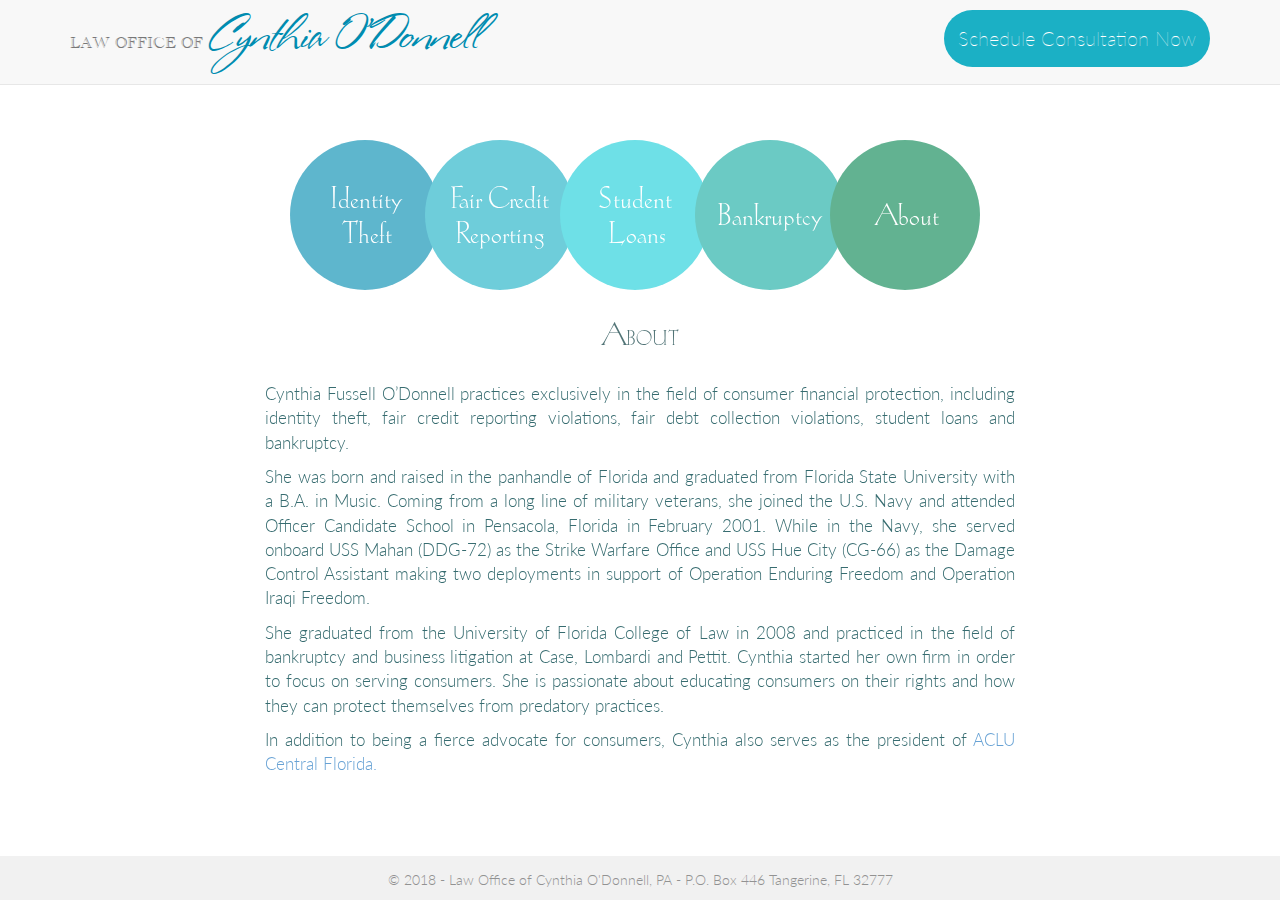
==== commit 695235ea: "finish identity theft write up" ====
--- a/about.html
+++ b/about.html
@@ -36,8 +36,9 @@
 
 <!--Home view-->
       <div id="home" class='main text-center hidden'>
+
+        <a href="./contact.html"><button id="small-contact" class="btn">Schedule Consultation Now</button></a>
 <!-- Large Circles -->
-        <a href="./contact.html"><button id="small-contact" class="btn">Schedule Consultation Now</button></a>
           <div class="spacer"></div>
         <div id="large-circles" class="container svg-container secondary-page-circles">
           <ul class='svg'>
@@ -117,7 +118,7 @@
           </ul>
         </div>
       </div>
-        <h4 class="contrasting1-color text-center"><span class="first">A</span>bout</h4>
+        <h4 class="text-center"><span class="first">A</span>bout</h4>
         <div class="container spacer"></div>
         <div class="row">
           <div class="col-md-2"></div>
--- a/css/style.css
+++ b/css/style.css
@@ -102,10 +102,10 @@
 
 .main-font {
 	color: #04474c;
-	font-size: 1.2em;
-}
-
-.first {
+	font-size: 1em;
+}
+
+h4 > .first {
 	font-size: 1.6em;
 }
 
@@ -211,6 +211,11 @@
 }
 .main ul li{
 	margin-left: -20px;
+}
+
+.answer {
+	margin-left: 50px;
+	margin-right: 50px;
 }
 
 /* Footer */
@@ -237,6 +242,15 @@
 	font-size: 1.5em;
 }
 
+	/* Fade-out */
+#bottom_fade {
+	z-index: 99;
+	position: fixed;
+	bottom: 0%;
+	background-image: url("../images/bottom-fade.png");
+	height: 150px;
+}
+
 /* Media Queries */
 
 @media screen and (max-width: 1200px) {
@@ -279,9 +293,6 @@
 	}
 	.logo {
 		max-width: 100%;
-	}
-	h4.contrasting1-color {
-		font-size:1em;
 	}
 	#contact-btn {
 		font-size:1.1em;
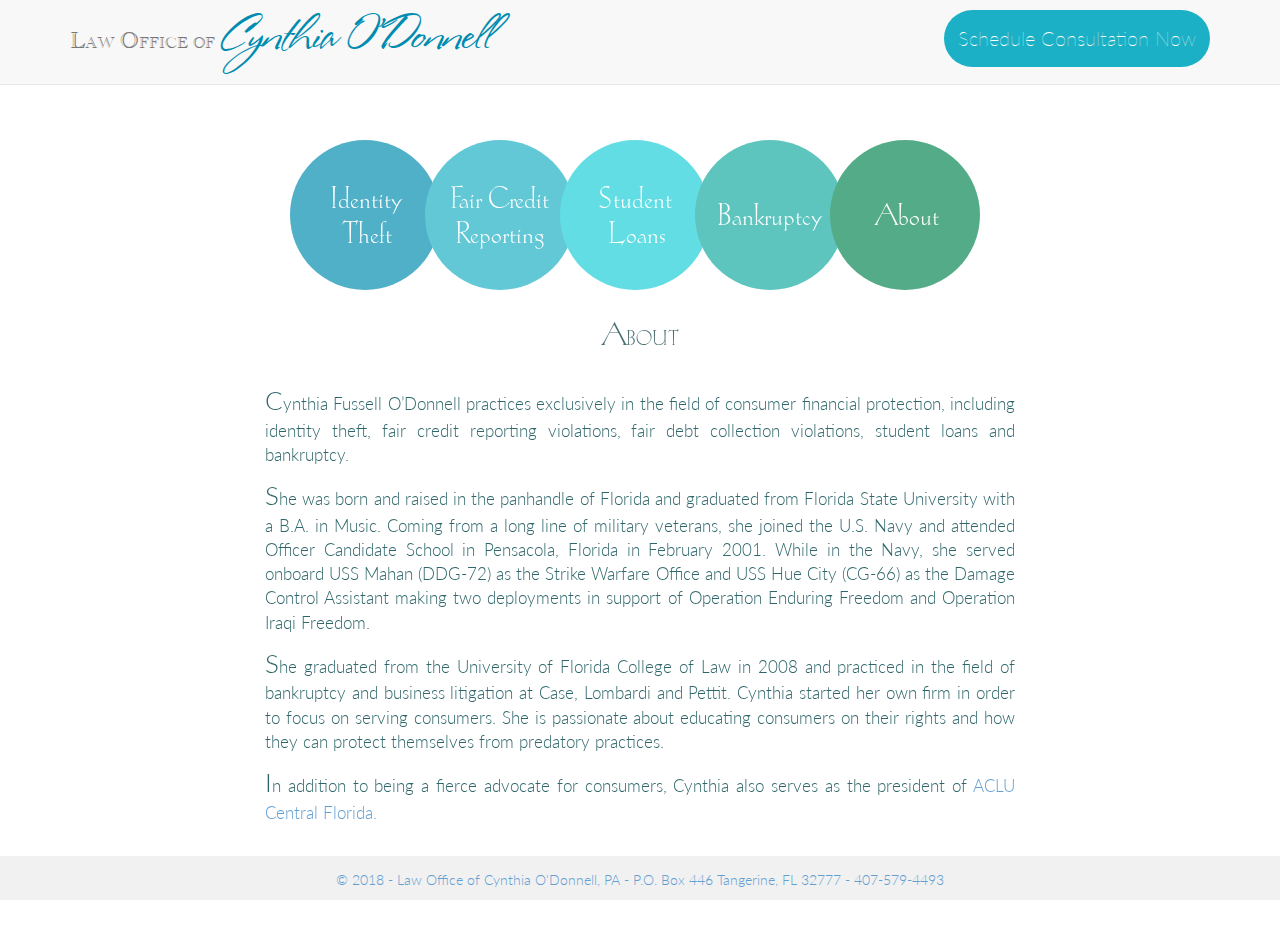
==== commit 74a3b0d5: "add phone number to footer" ====
--- a/about.html
+++ b/about.html
@@ -135,7 +135,7 @@
 <!--FOOTER-->
     <footer id="footer" class="footer text-center">
       <div class="container">
-        <p class="text-muted">&copy; 2018 - Law Office of Cynthia O'Donnell, PA - P.O. Box 446 Tangerine, FL 32777</p>
+        <p class="text-muted">&copy; 2018 - Law Office of Cynthia O'Donnell, PA - P.O. Box 446 Tangerine, FL 32777 - <a href="tel:407-579-4493">407-579-4493</a></p>
       </div>
     </footer>
   </body>
--- a/css/style.css
+++ b/css/style.css
@@ -63,7 +63,6 @@
 	margin-left: 0;
 }
 
-
 /* Work on this: color, size, font, padding, margin */
 
 #small-contact {
@@ -109,6 +108,10 @@
 	font-size: 1.6em;
 }
 
+.first {
+	font-size: 1.5em;
+}
+
 h1, h2, h3, h4, h4, h6 {
 	font-family: "Kuenstler 165";
 	color: #265154;
@@ -193,6 +196,35 @@
 
 #first-circle:hover, #second-circle:hover, #third-circle:hover, #fourth-circle:hover, #fifth-circle:hover {
 	fill: #8A8A8A;
+}
+
+/* Bullets */
+
+.bullet {
+	
+}
+
+.bullet-one {
+	fill: #088652;
+}
+
+.bullet-two {
+	fill: #16aba2;
+}
+
+.bullet-three {
+	fill: #1bb0c5;
+}
+
+.headline {
+	font-family: "Kuenstler 165";
+	font-size: 2em;
+	padding-left: 20px;
+	color: #008cb0;
+}
+
+.wonky-header-number {
+	font-size: 2em;
 }
 
 /* Body */
@@ -324,7 +356,7 @@
 		font-size: 0.8em;
 	}
 	.first {
-		font-size: 1.3em;
+		font-size: 1.4em;
 	}
 	.name {
 		font-size: 2.2em;
